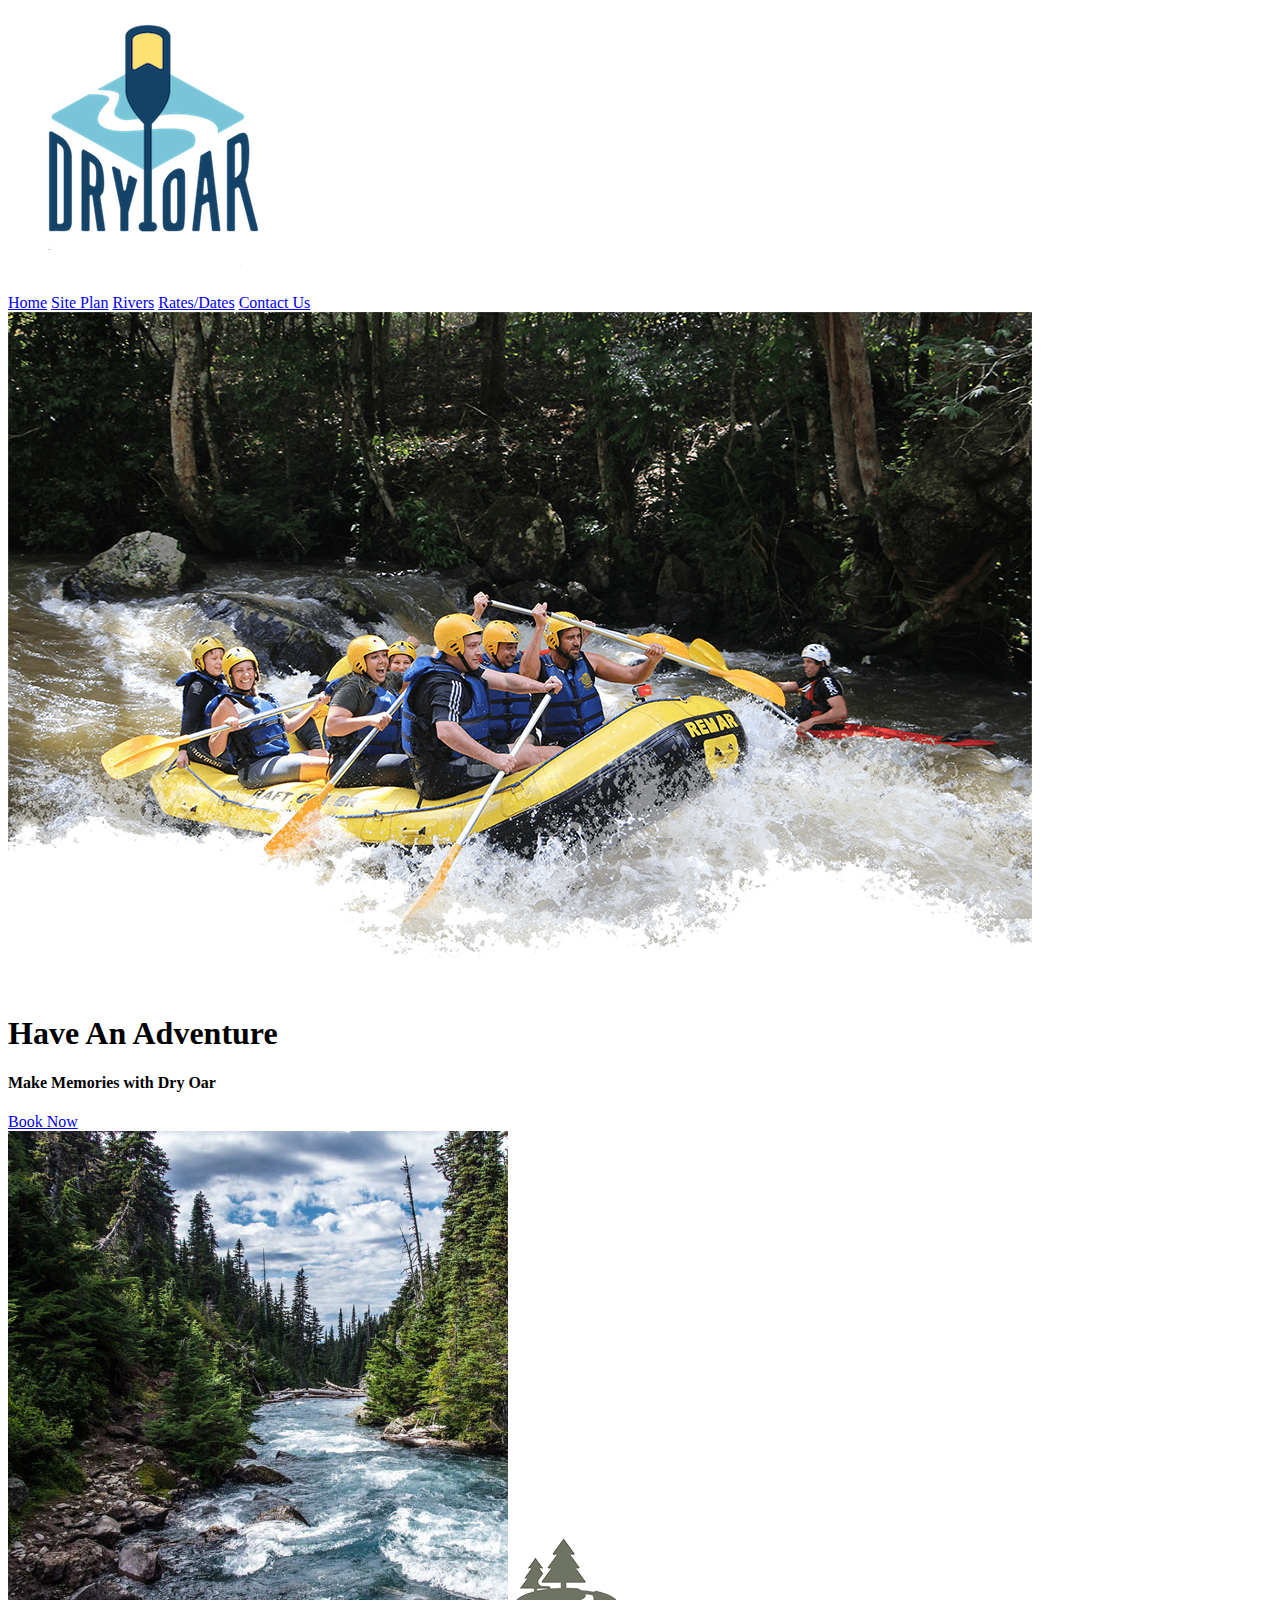
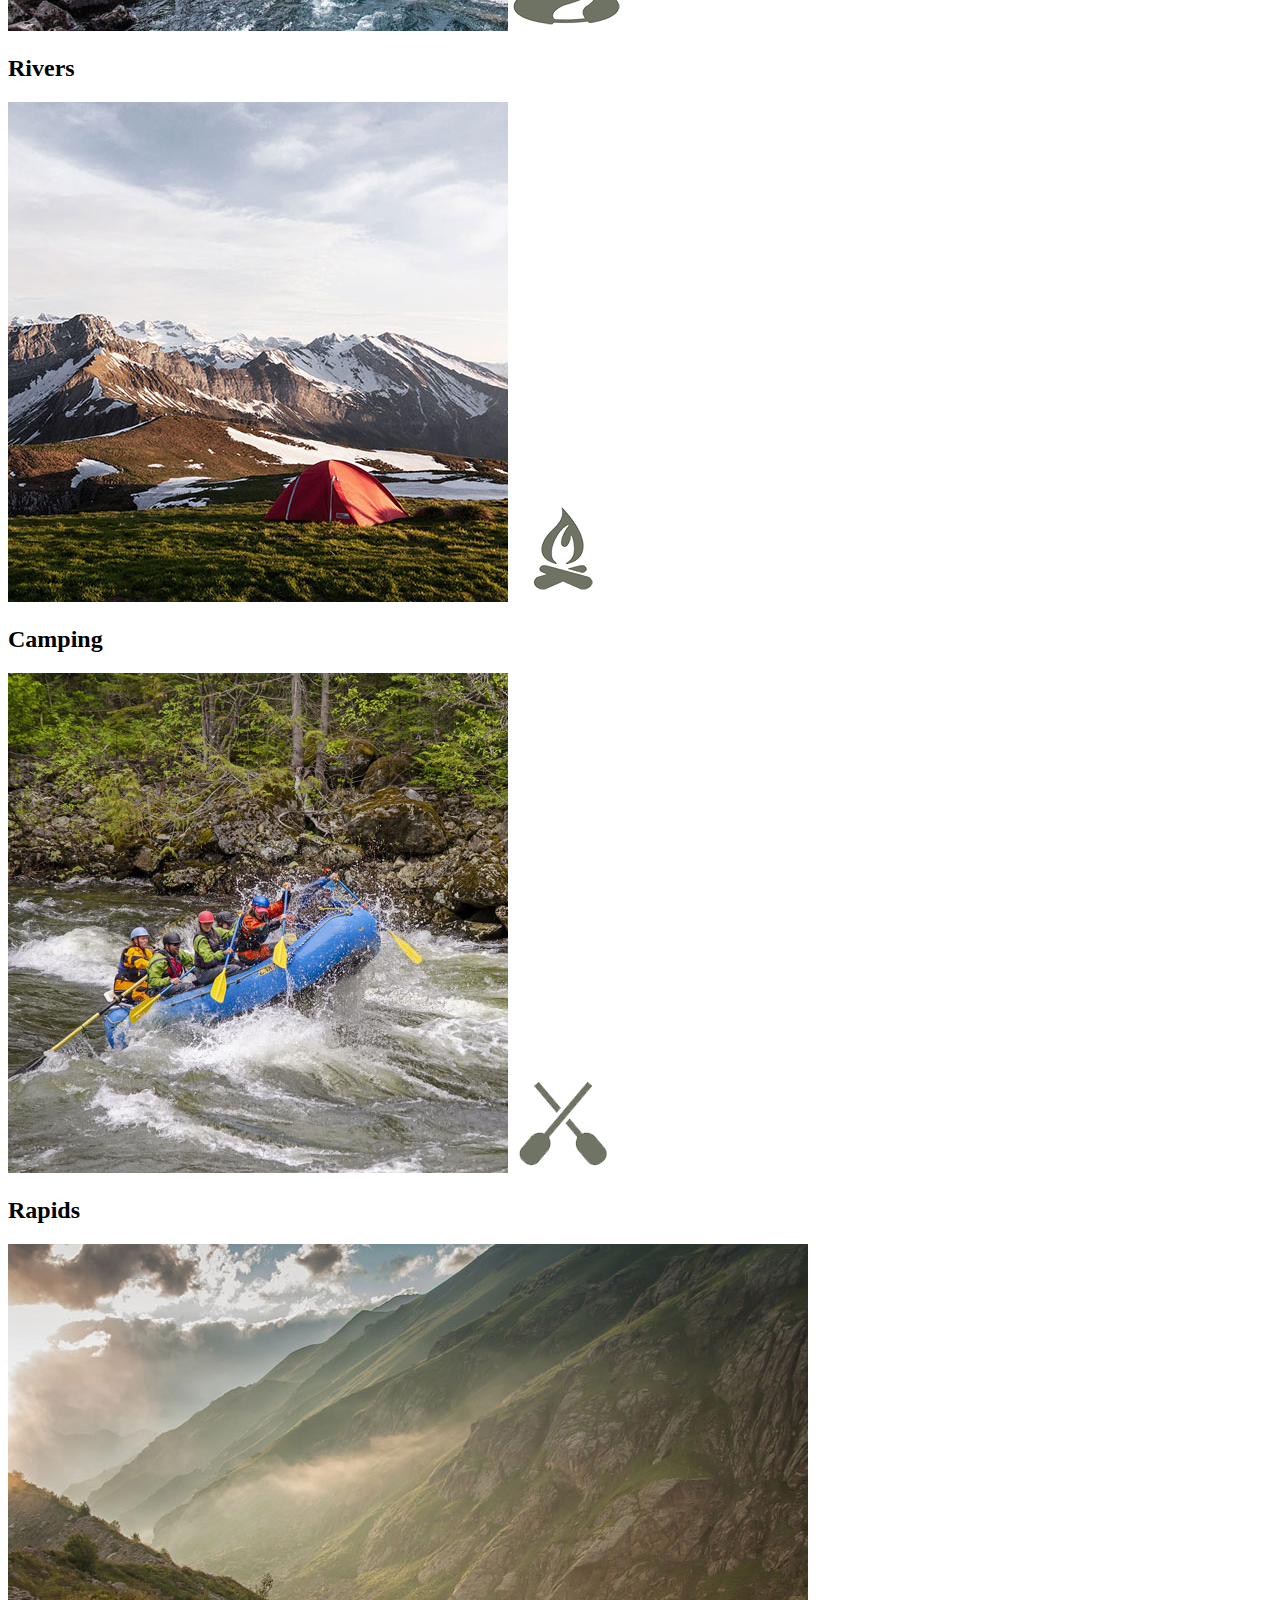
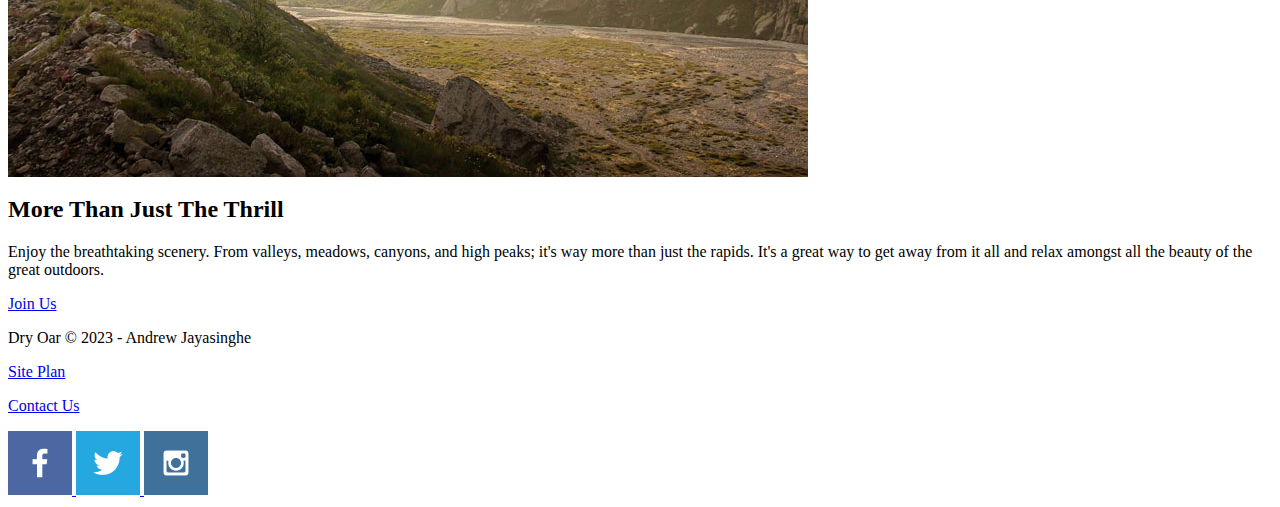
==== wwr/index.html @ 7cc443e9 "12" ====
<html lang="en">
<head>
    <meta charset="UTF-8">
    <meta http-equiv="X-UA-Compatible" content="IE=edge">
    <meta name="viewport" content="width=device-width, initial-scale=1.0">
    <title>Whitewater Rafting Vacations | Dry Oar Boating | Home</title>
</head>
<body>
<header>
    <a id="logo_link" href="index.html">
        <img class="logo" src="images/logo.png" alt="Dry Oar Logo">
    </a>
    <nav>
        <a href="index.html">Home</a>
        <a href="site-plan-rafting.html">Site Plan</a>
        <a href="site-plan-rafting.html">Rivers</a>
        <a href="site-plan-rafting.html">Rates/Dates</a>
        <a href="site-plan-rafting.html">Contact Us</a>

    </nav>
</header>
<div id="hero">
    <div id="hero-box">
        <img id="hero-img" src="images/hero.png" alt="People enjoying white water rafting">
    </div>
    <section id="hero-msg">
        <h1 class="home-title">Have An Adventure</h1>
        <h4>Make Memories with Dry Oar </h4>
        <div class='button-box'>
            <a class='book' href="contactus.html">Book Now</a>
        </div>
    </section>
</div>
<main class="home-grid">
    <section class="rivers-card">
        <img class="card-img" src="images/rivers.jpg" alt="river in forest">
        <img class="icon" src="images/river_icon.png" alt="river icon">
        <h2>Rivers</h2>
    </section>
    <section class="camping-card">
        <img class="card-img" src="images/camping.jpg" alt="tent in mountains">
        <img class="icon" src="images/fire_icon.png" alt="fire icon">
        <h2>Camping</h2>
    </section>
    <section class="rapids-card">
        <img class="card-img" src="images/rapids.jpg" alt="rafting boat">
        <img class="icon" src="images/oars.png" alt="oars icon">
        <h2>Rapids</h2>
    </section>
    <img class="mountains" src="images/mountains.jpg" alt="Misty mountains">
    <section class="msg">
        <h2>More Than Just The Thrill</h2>
        <p>Enjoy the breathtaking scenery. From valleys, meadows, canyons, and high peaks; it's way more than just the rapids. It's a great way to get away from it all and relax amongst all the beauty of the great outdoors. </p>
        <a class='join' href="rivers.html">Join Us</a>
    </section>
</main>
<footer>
    <p>Dry Oar &copy; 2023 - Andrew Jayasinghe</p>
    <p><a href="site-plan-rafting.html">Site Plan</a></p>
    <p><a href="contactus.html">Contact Us</a></p>
    <div class="social">
        <a href="https://facebook.com">
            <img src="images/facebook.png" alt="fb icon">
        </a>
        <a href="https://twitter.com">
            <img src="images/twitter.png" alt="twitter icon">
        </a>
        <a href="https://instagram.com">
            <img src="images/instagram.png" alt="instagram icon">
        </a>
    </div>
</footer>
</body>
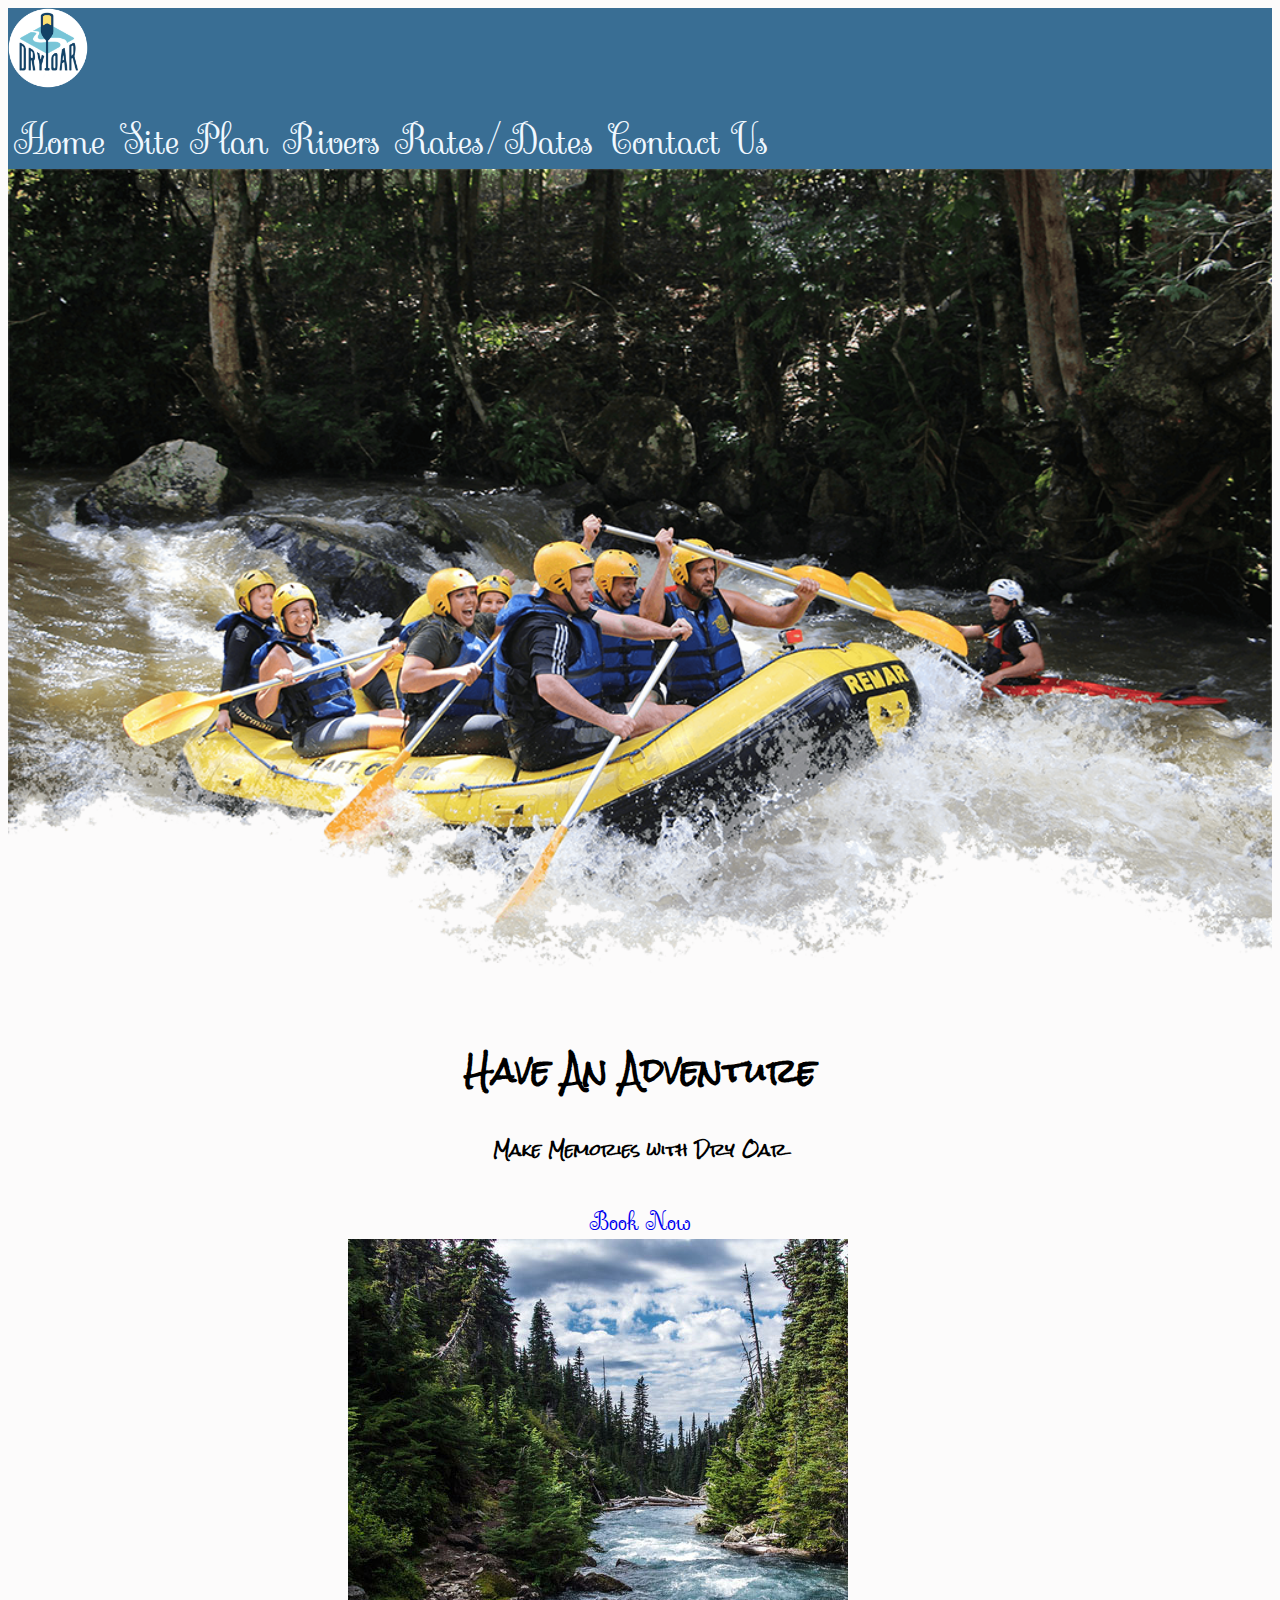
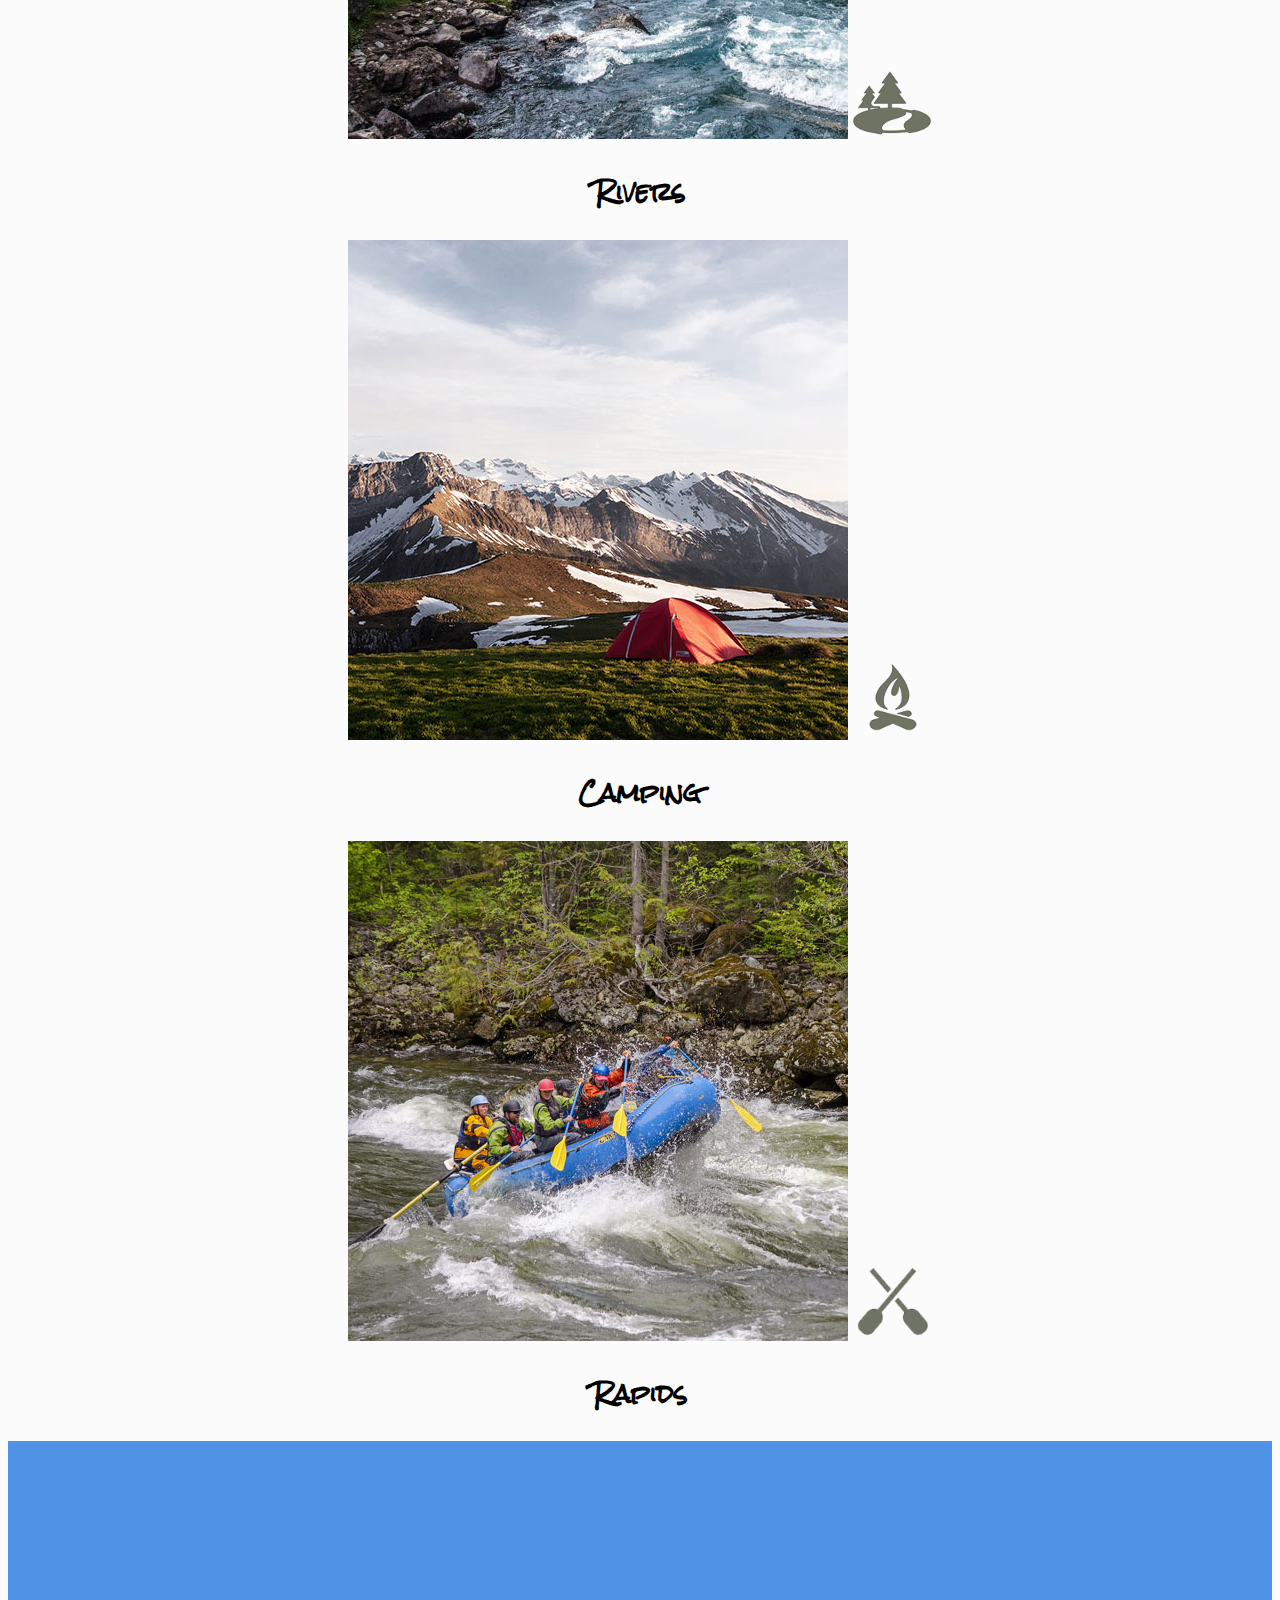
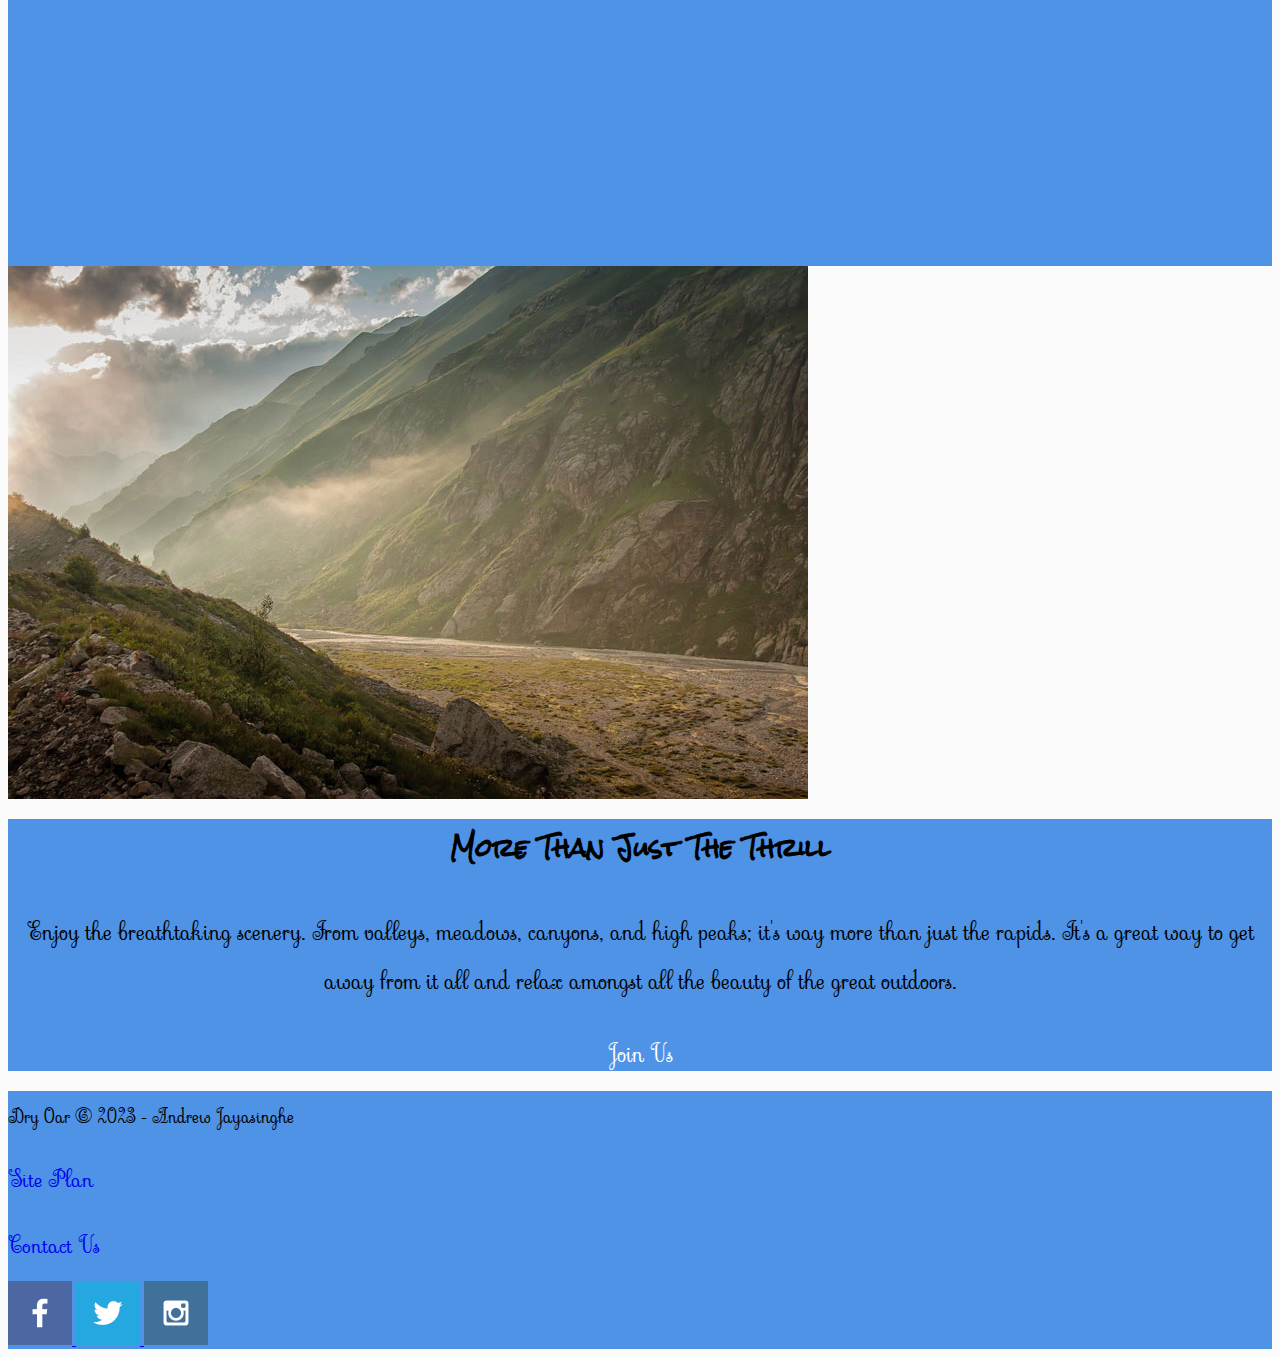
==== commit 2db7bda0: "21" ====
--- a/wwr/index.html
+++ b/wwr/index.html
@@ -4,18 +4,20 @@
     <meta http-equiv="X-UA-Compatible" content="IE=edge">
     <meta name="viewport" content="width=device-width, initial-scale=1.0">
     <title>Whitewater Rafting Vacations | Dry Oar Boating | Home</title>
+    <link rel="stylesheet" href="styles/style.css">
 </head>
 <body>
+    <div id="content">
 <header>
     <a id="logo_link" href="index.html">
         <img class="logo" src="images/logo.png" alt="Dry Oar Logo">
     </a>
     <nav>
-        <a href="index.html">Home</a>
-        <a href="site-plan-rafting.html">Site Plan</a>
-        <a href="site-plan-rafting.html">Rivers</a>
-        <a href="site-plan-rafting.html">Rates/Dates</a>
-        <a href="site-plan-rafting.html">Contact Us</a>
+        <a href="index.html" target="_blank">Home</a>
+        <a href="site-plan-rafting.html" target="_blank">Site Plan</a>
+        <a href="site-plan-rafting.html" target="_blank">Rivers</a>
+        <a href="site-plan-rafting.html" target="_blank">Rates/Dates</a>
+        <a href="site-plan-rafting.html" target="_blank">Contact Us</a>
 
     </nav>
 </header>
@@ -47,6 +49,7 @@
         <img class="icon" src="images/oars.png" alt="oars icon">
         <h2>Rapids</h2>
     </section>
+    <div id="background"></div> 
     <img class="mountains" src="images/mountains.jpg" alt="Misty mountains">
     <section class="msg">
         <h2>More Than Just The Thrill</h2>
@@ -70,4 +73,5 @@
         </a>
     </div>
 </footer>
+</div>
 </body>     --- a/wwr/styles/style.css
+++ b/wwr/styles/style.css
@@ -0,0 +1,138 @@
+@import url('https://fonts.googleapis.com/css2?family=Rock+Salt&family=Sevillana&display=swap');
+
+:root{
+--heading-font: "Rock Salt";
+--paragraph-font: "Sevillana";
+}
+
+#content {
+    max-width: 1600px;
+    margin: 0 auto;
+}
+
+nav a {
+    text-align: center;
+    color: aliceblue;
+    font-family: var(--paragraph-font);
+    font-size: 2.5em;
+    text-decoration: none;
+    margin-left: 5px;
+    margin-right: 5px;
+}
+#hero-msg {
+    text-align: center;
+}
+h1,h2,h4{
+    text-align: center;
+    font-family: var(--heading-font);
+} 
+#hero-msg{
+    text-align: center;
+} 
+.button-box{
+    text-align: center;
+}
+
+main section{
+    text-align: center;
+}
+
+#hero-img{
+    width: 100%;
+}
+
+.icon{
+    width: 80px;
+}
+
+.logo{
+    width: 80px;
+}
+
+#background {
+    height: 425px;
+    background-color: #4f93e7;
+}
+
+body {
+    background-color: #fcfbfb; 
+}
+header {
+    background-color:#396E94;
+}
+nav a:hover {
+    background-color: #a3ca18;
+    color: black;
+}
+
+.book{
+    background-color: ;
+    font-family: var(--paragraph-font);
+    font-size: 1.5em;
+    text-decoration: none;
+}
+
+.join{
+    color: white;
+    font-family: var(--paragraph-font);
+    font-size: 1.5em;
+    text-decoration: none;
+}
+
+.book:hover{
+    background-color: #d9c2a3;
+}
+
+.join:hover{
+    background-color: #a3ca18;
+    color:black
+}
+
+.msg{
+    background-color: #4f93e7;
+}
+
+footer{
+    background-color: #4f93e7;
+    text-decoration: none;
+
+}
+
+
+footer p a:hover {
+    text-decoration: underline;
+}   
+
+footer p {
+    font-size: 1.2em;
+    font-family: var(--paragraph-font);
+    text-decoration: none;
+}   
+
+footer p a {
+    font-size: 1.2em;
+    font-family: var(--paragraph-font);
+    text-decoration: none;
+
+} 
+
+.home-title{
+    color: black;
+    font-family: var(--heading-font);
+}
+
+.join:hover{
+    color: black;
+}
+
+.msg h2{
+    color: black;
+    font-family: var(--heading-font);
+}
+
+.msg p{
+    color: black;
+    font-family: var(--paragraph-font);
+    font-size: 1.5em;
+
+}
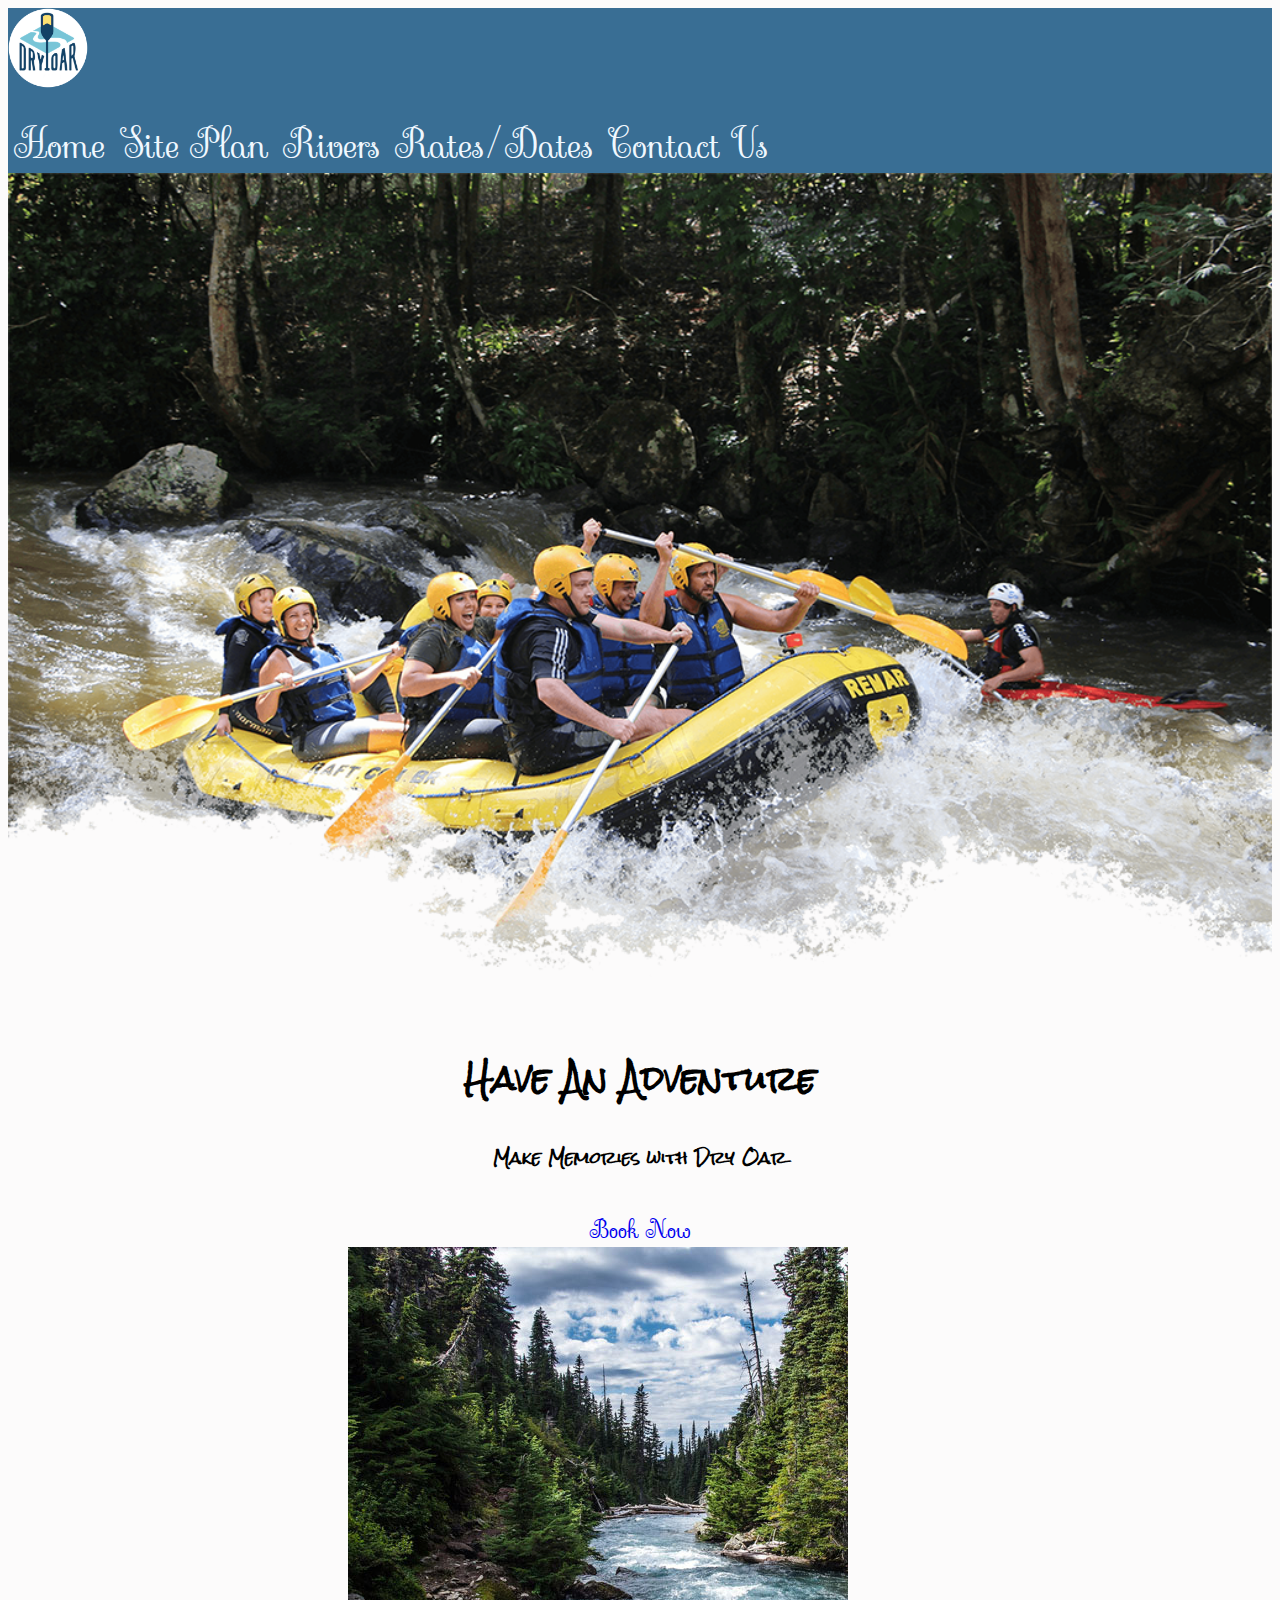
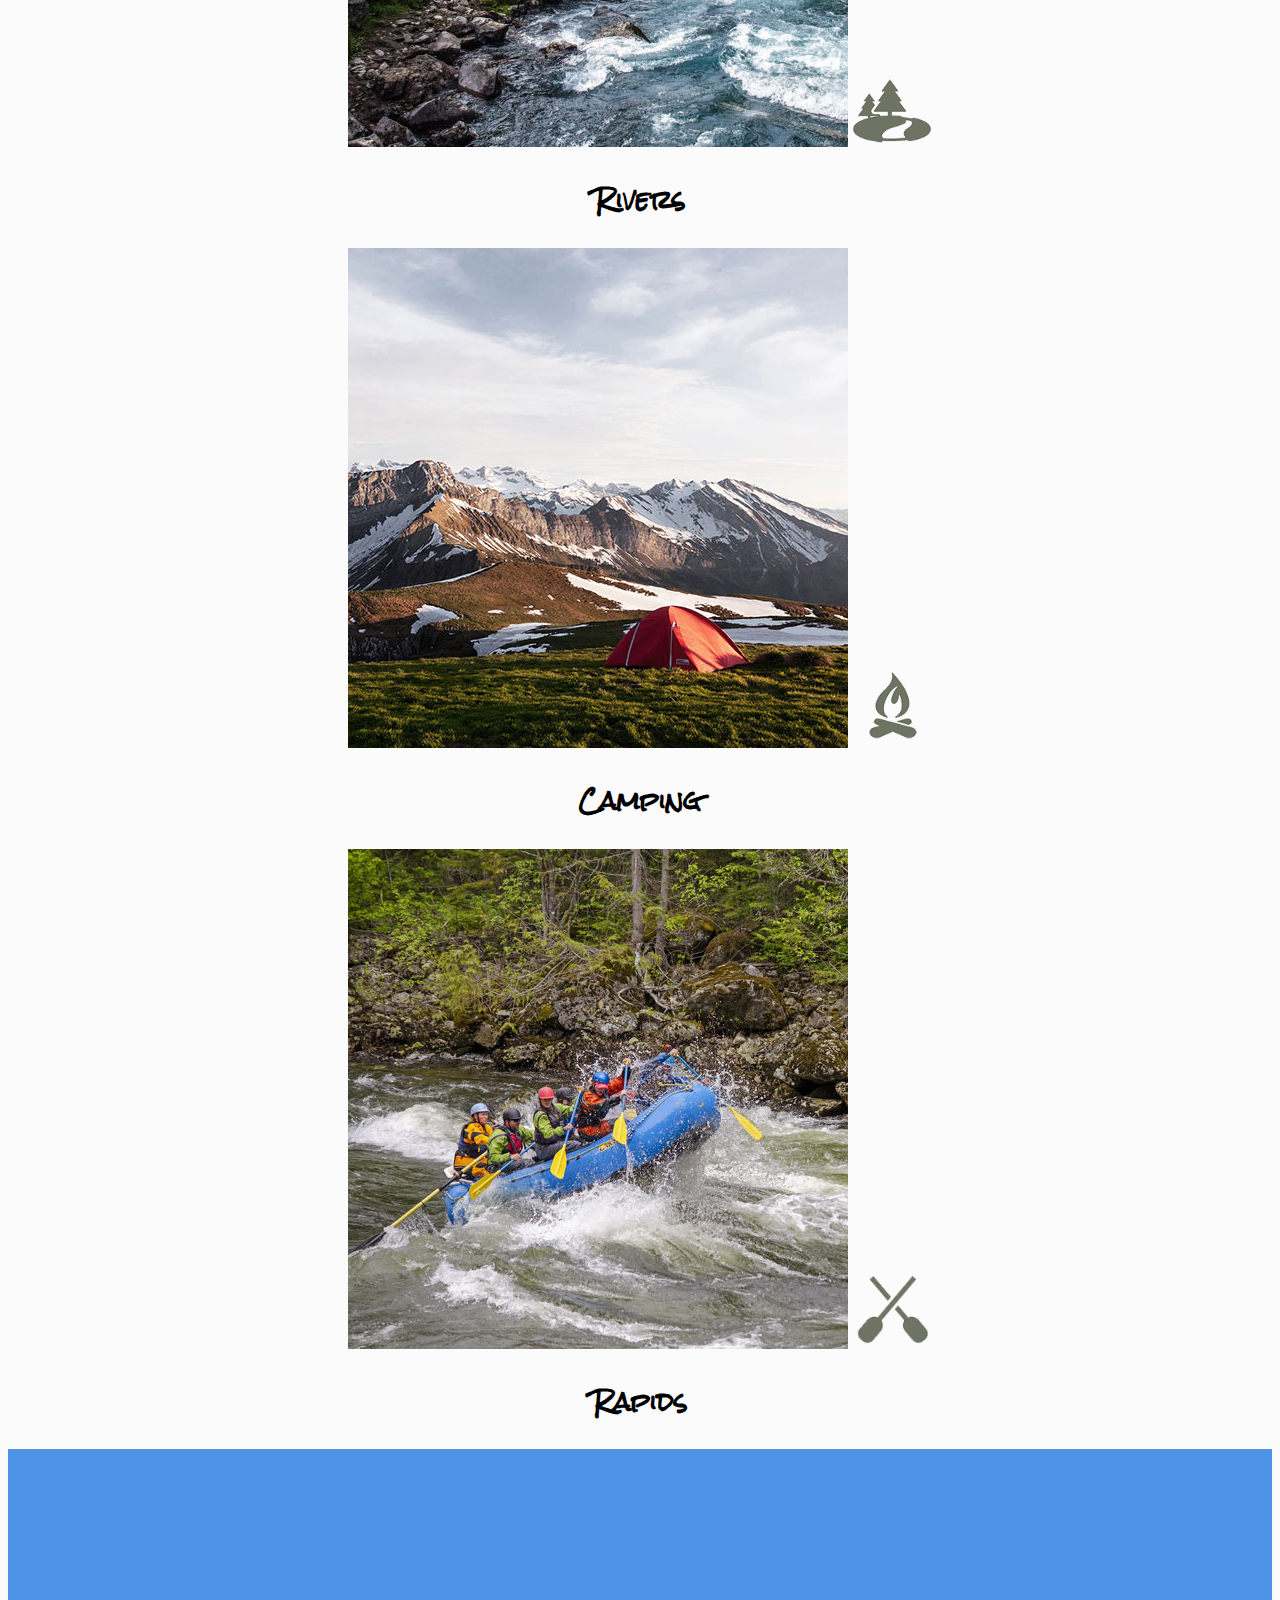
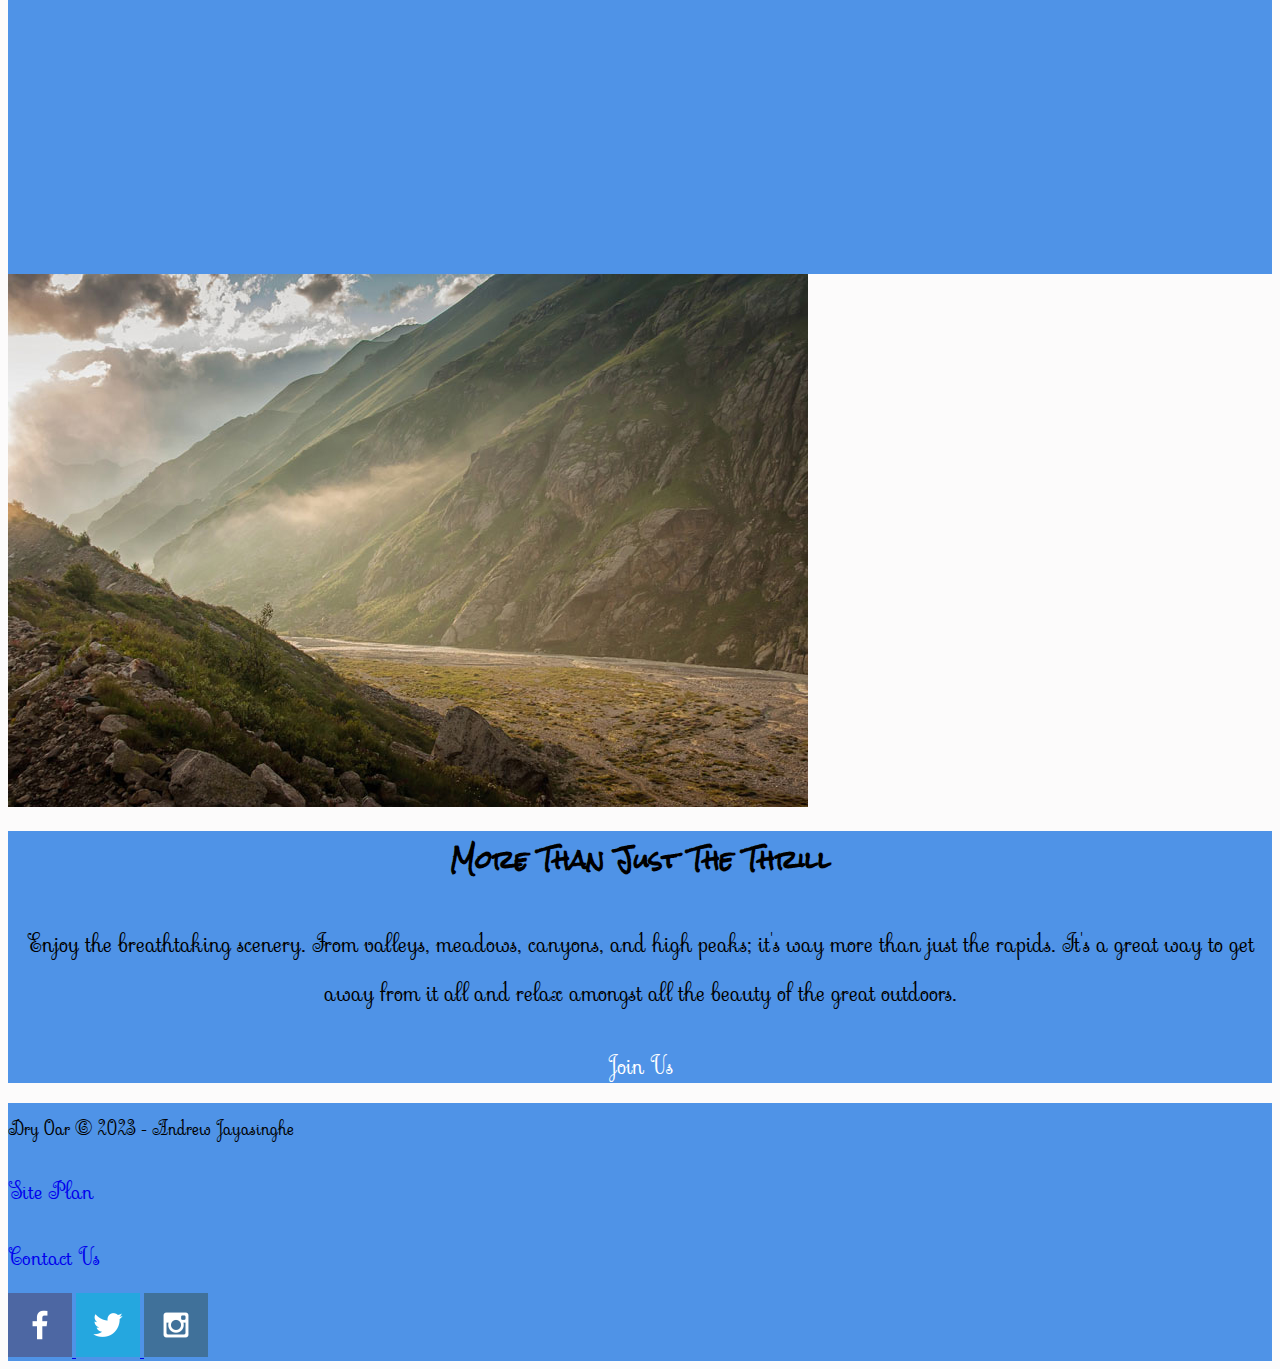
==== commit b3663f67: "Update index.html" ====
--- a/wwr/index.html
+++ b/wwr/index.html
@@ -1,3 +1,4 @@
+<!DOCTYPE html>
 <html lang="en">
 <head>
     <meta charset="UTF-8">
@@ -74,4 +75,4 @@
     </div>
 </footer>
 </div>
-</body>     +</body>     
